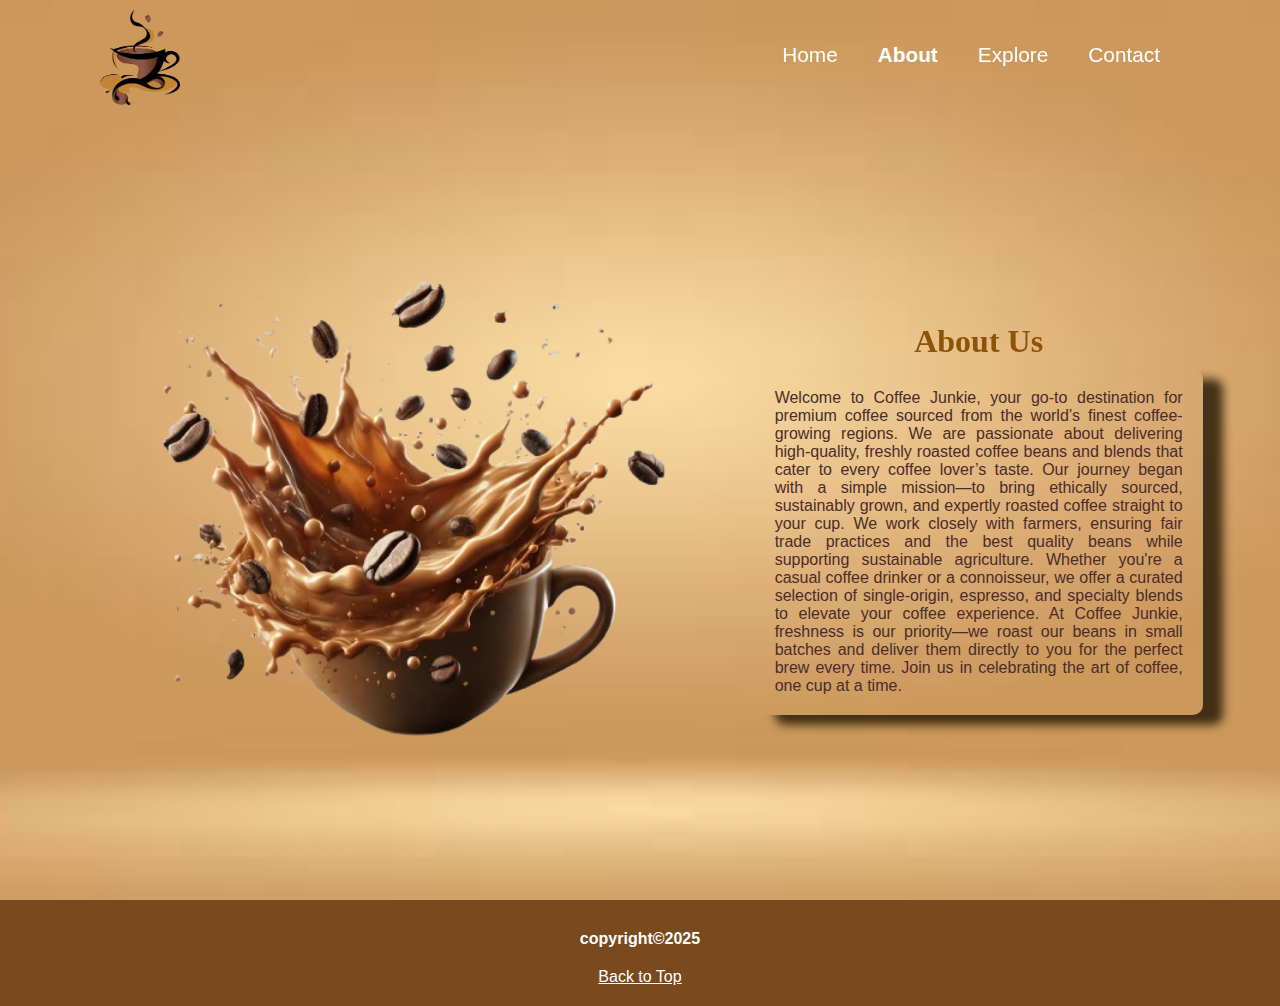
==== About.html @ 7769752b "First Commit" ====
<!DOCTYPE html>
<html lang="en">
<head>
    <meta charset="UTF-8">
    <meta name="viewport" content="width=device-width, initial-scale=1.0">

    <link rel="stylesheet" href="https://unpkg.com/aos@next/dist/aos.css" />
    <link rel="stylesheet" href="style.css">

    <title>About Page</title>
</head>
<body>
    <header>
    <nav>
        <div class="nav-container">
            <div class="logo">
            <img src="/images/cup.png" alt="Cup">
        </div>

    <div class="menu-toggle">☰ Menu</div>

    <div class="links">
    <ul>
        <li data-aos="fade-up" data-aos-duration="'1200"><a href="index.html">Home</a></li>
        <li class="active" data-aos-duration="'1200" data-aos-delay="100"><a href="About.html">About</a></li>
        <li  data-aos="fade-up" data-aos-duration="'1200" data-aos-delay="200"><a href="num.html">Explore</a></li>
        <li data-aos="fade-up" data-aos-duration="'1200" data-aos-delay="300"><a href="contact.html">Contact</a></li>
    </ul>
    </div>
    </div>
    </nav>

    <div class="middle">
        
        <div class="image">   
        <img src="/images/background.png" data-aos="zoom-in-left" data-aos-duration="3000" id="logo" alt="coffee beans" width="100%"><br>
        </div>
        <div class="content">
            <h2 data-aos="fade-right" data-aos-duration="'1200" data-aos delay="400">About Us</h2>
            <p>Welcome to Coffee Junkie, your go-to destination for premium coffee sourced from the world’s finest coffee-growing regions. We are passionate about delivering high-quality, freshly roasted coffee beans and blends that cater to every coffee lover’s taste.

                Our journey began with a simple mission—to bring ethically sourced, sustainably grown, and expertly roasted coffee straight to your cup. We work closely with farmers, ensuring fair trade practices and the best quality beans while supporting sustainable agriculture.
                
                Whether you're a casual coffee drinker or a connoisseur, we offer a curated selection of single-origin, espresso, and specialty blends to elevate your coffee experience. At Coffee Junkie, freshness is our priority—we roast our beans in small batches and deliver them directly to you for the perfect brew every time.
                
                Join us in celebrating the art of coffee, one cup at a time. </p>
        </div>
    </div>
    

    </header>
    <div class="footer">
        <p>copyright&copy;2025</p>
        
        <a href="About.html" style="color: white;">Back to Top</a>
       
    </div>
      <script src="https://unpkg.com/aos@next/dist/aos.js"></script>
      <script>
        AOS.init();
      </script>
    <script>
        document.addEventListener("DOMContentLoaded", function() {
            const menuToggle = document.querySelector(".menu-toggle");
            const navMenu = document.querySelector(".nav-container ul");
    
            menuToggle.addEventListener("click", function() {
                navMenu.classList.toggle("show");
            });
        });
    </script>
    
</body>
</html>
---- style.css ----
@import url('https://fonts.googleapis.com/css2?family=Protest+Riot&display=swap');
*{
    padding: 0;
    margin: 0;
    font-family: Arial, Helvetica, sans-serif;
    box-sizing: border-box;
}

/* main page */
header{
width: 100%;
height: 100vh;
background-image: url(/images/back.jpeg);
background-position: center;
background-repeat: no-repeat;
background-size: cover;
overflow: hidden;

}

.nav{
width:60%;
height:10vh;
}
.nav-container{
    position: relative;
    width:100%;
    height:100%;
    display:flex;
    justify-content: space-between;
    align-items: center;
}
.nav-container .logo img{
margin-left:100px;
margin-top: 10px;
width:80px;

}
.nav-container ul{
    display: flex;
    list-style: none;
    padding-right: 100px;
    width:100%;
    justify-content: flex-end;
   
}
.nav-container ul li {
    position: relative;
   margin:10px;
    cursor: pointer;
}


.links a::before{
    content: "";
    position:absolute;
    top:0;
    left:0;
    width:100%;
    height:100%;
    border-radius: 5px;
    transform: scale(0);
    border: 2px solid transparent;
    transition: transform 0.3s ease, border-color  0.3s ease;

}
.links a:hover::before{
    transform: scale(1.2);
    border-color: whitesmoke;
    
} 
.links a{
color: white;
text-decoration: none;
font-size: 1.3rem;
padding: 10px;
display: flex;
}
.active{
    font-weight: bold;
}


.middle{
    width:100%;
    height:90vh;
    justify-content:space-evenly ;
    display: flex;
    align-items: center;
}
.image{
    width: 600px;
  transform: translate(40px,40px);
}
.content{
    width:35%;
    color: white;
}
.content h2{
    color: rgb(139, 84, 6);
    font-size: 2rem;
    font-weight: 800;
    
}
.content h1{
    font-size: 4.5rem;
    font-family: "Protest Riot", serif;
    font-weight: 100;
    text-shadow: 1px 1px 2px rgb(125, 57, 29), -1px -1px 2px rgb(150, 101, 3);
}
.content h1 span{
    font-size: 5rem;
    color:rgb(139, 84, 6);
    font-family: "Protest Riot", serif;
    font-weight: 100;
}
.content p{
   
    color: #4a2c2a; /* Deep brown text for a coffee feel */
    text-align: justify;
    font-family: 'Poppins', sans-serif;
    box-shadow: 20px 10px 10px rgba(27, 17, 1, 0.775);
    border-radius: 10px;
    padding: 20px;
}

section{
    width: 80%;
    margin:80px auto;
   
}
.details{
    text-align: center;
    font-size: 4ymin;
    color: brown;
}
.details h1{
    font: 2.5rem serif;
    color: rgb(139, 84, 6);
    text-shadow: 1px 1px 2px rgb(125, 57, 29), -1px -1px 2px white;
}
.row{
    display: flex;
    align-items: stretch;
    /* width:100%; */
    justify-content: space-between; 
    gap:20px;
    
}
.col{
flex:1;
width: 300px;
/* height: 500px; */
display: flex;
flex-direction:column;
text-align:center;
padding: 20px;
/* max-width: 30%; */
justify-content: space-between; 
background-color:rgba(109, 65, 3, 0.836);
border-radius: 8px;
box-shadow: 0 2px 10px rgba(241, 138, 4, 0.1);
transition: box-shadow 0.3s ease;
}
.col:hover {
    box-shadow: 0 6px 18px rgba(82, 54, 3, 0.899);
}

.col img{
    width: 200px; 
    height: 200px; 
    object-fit: cover; 
    display: block;
    margin-left: 40px;
     
}
.col p{
    flex-grow: 1;
}
h2{
    font-size: 3vmin;
    color:rgba(250, 250, 250, 0.899);
    margin:2%;
    font-family:'Times New Roman', Times, serif ;
    text-align: center;
}
p{
    color:white;
    text-align: left;
    font-family: Arial, Helvetica, sans-serif;  
    padding: 10px;
}

.details-button {
    margin-top:auto ;
    padding: 10px 20px;
    font-size: 16px;
    font-weight: bold;
    color: white;
    background: linear-gradient(135deg, #a84d12, #823b0c);
    border: none;
    border-radius: 25px;
    text-decoration: none;
    transition: all 0.3s ease;
    box-shadow: 0px 5px 10px rgba(0, 0, 0, 0.2);
    align-self:flex-start;
    
}

.details-button:hover {
    background: linear-gradient(135deg, #c85e18, #a14d0e);
    box-shadow: 0px 8px 15px rgba(0, 0, 0, 0.3);
    transform: translateY(-2px);
}

.details-button:active {
    transform: translateY(2px);
}


   

.footer {
    background-color: #7a4a1e; /* Coffee brown background */
    color: white;
    text-align: center; /* Align content to center */
    padding: 20px 0;
    font-size: 16px;
    position: relative;
}

.footer p {
    display: block;
    text-align: center;
    margin-bottom: 10px; /* Adds space between text and button */
    font-weight: bold;
}
.back{
    color: aliceblue;
    text-decoration: none;
}

/* about page styling */
.about details{
    display: flex;
    color: white;
    align-items: center;
    width:100%;
    justify-content: space-between; 
}


/* contact page styling */
.contact{
    position: relative;
    min-height: 100vh;
    display: flex;
    justify-content: center;
    align-items: center;
    flex-direction: column;
    background:url(/images/contactback.jpeg);
    background-size: cover; 
   
}
.contactclass{
    max-width: 800px;
    text-align: center;

}
.contactclass h2{
    font-size: 36px;
    font-weight: 500;
    color:#fff;
}
.contactclass p{
    font-weight: 300;
    font-size: 18px;
    color:#fff;
}
.container{
    width:100%;
    display: flex;
    justify-content: center;
    align-items: center;
    margin-top: 30px;
}
.contactinfo{
    width:50%;
    display: flex;
    flex-direction: column;
}
.box{
    position: relative;
    padding: 20px 0;
    display: flex;
}
.icon{
    min-width: 60px;
    height: 60px;
    background: #fff;
    display: flex;
    justify-content: center;
    align-items: center;
    border-radius: 50%;
    font-size: 22px;
}
.text{
    display: flex;
    margin-left: 20px;
    font-size: 16px;
    color: #fff;
    flex-direction: column;
    font-weight: 300;
}
h3{
    font-weight: 500;
    color: #eff5f6;
}
.contactform{
    width: 40%;
    padding: 40px;
    background: #fff;
}
.contactform h2{
    font-size: 30px;
    color: #333;
    font-weight: 500;
}
.inputbox{
    position: relative;
    width:100%;
    margin-top: 10px;
}
.inputbox input,textarea{
    width:100%;
    padding: 5px 0;
    font-size: 16px;
    margin:10px 0;
    border:none;
    border-bottom: 2px solid #713204e6;
    outline: none;
    resize: none;
}
.inputbox span{
    position: absolute;
    left: 0;
    padding: 5px 0;
    font-size: 16px;
    margin:10px 0;
    pointer-events: none;
    transition: 0.5s;
    color: #666;
}
.inputbox input:focus~span,
.inputbox  input:valid~span,
.inputbox  textarea:focus~span,
.inputbox  textarea:valid~span
{
    color: #e91e63;
    font-size: 12px;
    transform: translateY(-20px);

}

button
 {
    width:100px;
    background: #8c5701f3;
    color: #fff;
    border: none;
    border-radius: 5px;
    cursor: pointer;
    padding: 10px;
    font-size: 18px;
 }
 button:hover {
    background: linear-gradient(45deg, #A0522D, #D2691E); /* Lighter Coffee Gradient */
    transform: translateY(-2px);
    box-shadow: 0 6px 10px rgba(0, 0, 0, 0.4);
}

button:active {
    background: linear-gradient(45deg, #5a2e0a, #8B4513); /* Darker Press Effect */
    transform: scale(0.96);
    box-shadow: 0 3px 5px rgba(0, 0, 0, 0.4);
}

/* Explore Page styling */
.upper{
    background-color: #7a4a1e;
}
.num{
    width: 100vw;
    height:100vh;
    
}
.storeheader {
    margin-top: 50px;    
}

.storeheader h1 {
    text-align: center;
    font-size: 48px;
    font-weight: bold;
    color: black;
    text-shadow: 3px 3px 0px #c9a47c, 6px 6px 0px rgba(0, 0, 0, 0.2);
}

.searchbar {
    display: flex;
    justify-content: center;
    align-items: center;
    margin-top: 20px;
}

.searchbar input {
    width: 300px;
    padding: 10px;
    border: 2px solid#cd6b03;
    border-radius: 25px 0 0 25px;
    font-size: 16px;
    outline: none;
}

.searchbar button {
    background-color: #cd6b03;
    border: 2px solid #c9a47c;
    padding: 10px;
    height:41.6px;
    border-radius: 0 25px 25px 0;
    cursor: pointer;
}

.searchbar button img {
    width: 20px;
    height: 20px;
}
.storebackground {
    width:100vw;
    height: 100vh; 
    margin: 20px 0;
    background-image: url(/images/store.jpeg); 
    background-size: cover;
    background-position: center;
    background-repeat: no-repeat;
    display: flex;
    justify-content: center;
    align-items: center;
}
.sales {
    background: rgba(255, 255, 255, 0.1);
    backdrop-filter: blur(10px);
    -webkit-backdrop-filter: blur(10px);
    padding: 30px;
    border-radius: 15px;
    box-shadow: 0 4px 10px rgba(0, 0, 0, 0.2);
    text-align: center;
    width: 80%;
    max-width: 800px;
}
h1 {
    margin-bottom: 20px;
    color: rgba(255, 255, 255, 0.822);
}
.cards {
    display: inline-flex;
    justify-content: justify;
    flex-wrap: wrap;
    gap: 25px;
    
}
.card {
    background: rgba(255, 255, 255, 0.2);
    padding: 20px;
    border-radius: 10px;
    width: 30%;
    min-width: 200px;
    text-align: center;
    box-shadow: 0 2px 5px rgba(0, 0, 0, 0.2);
    transition: transform 0.3s;
}

.card h2 {
    margin: 0;
    font-size: 1.5rem;
}

.card p {
    font-size: 1.2rem;
    margin-top: 10px;
    text-align: center;
}
.card img {
    width: 100px;
    height:100px;
    border-radius: 60px;
    box-shadow: 0px 4px 20px rgba(0, 0, 0, 0.2);
    margin-bottom: 10px;
}





/* Responsive Styles */

@media (max-width: 1024px) {
    .nav-container {
        flex-direction: column;
        align-items: center;
    }
    .nav-container ul {
        padding-right: 0;
        justify-content: center;
    }
    .content {
        width: 80%;
        text-align: center;
    }
    .middle {
        flex-direction: column;
        text-align: center;
        height: auto;
        padding: 20px;
    }
    .image {
        width: 90%;
        transform: none;
    }
    .content h1 {
        font-size: 3rem;
    }
    .content h2 {
        font-size: 1.8rem;
    }
    .row {
        flex-direction: column;
        align-items: center;
    }
    .col {
        width: 80%;
        max-width: 100%;
        margin-bottom: 20px;
    }
    .image img {
        width: 100%;
    }
    .sales {
        width: 90%;
        margin: auto;
        display: flex;
        flex-wrap: wrap;
        justify-content: center;
    }
    .sales .card {
        width: 45%;
        margin: 5px;
    }
}

@media (max-width: 768px) {
    .nav-container {
        display: flex;
        flex-direction: column;
        align-items: center;
    }
    .logo {
        text-align: center;
        width: 100%;
        margin-bottom: 10px;
    }
    .logo img {
        display: block;
        margin: 0 auto;
    }
    .menu-toggle {
        display: block;
        background-color: #7a4a1e;
        color: white;
        padding: 10px;
        text-align: center;
        cursor: pointer;
        font-size: 1.2rem;
        width: 100%;
    }
    .image {
        width: 90%;
        transform: none;
    }
    .nav-container ul {
        display: none;
        flex-direction: column;
        text-align: center;
        width: 100%;
        background: #7a4a1e;
    }
    .nav-container ul.show {
        display: flex;
    }
    .links a {
        font-size: 1.1rem;
        padding: 8px;
        display: block;
        color: white;
        text-decoration: none;
    }
    .content h1 {
        font-size: 2.5rem;
    }
    .content h2 {
        font-size: 1.5rem;
    }
    .content p{
        font-size: 12px;
    }
    .image img {
        width: 70%;
    }
    .searchbar input {
        width: 200px;
    }
    .storeheader h1 {
        font-size: 36px;
    }
    .card {
        width: 90%;
    }
    .sales {
        width: 100%;
        padding: 10px;
        display: flex;
        flex-wrap: wrap;
        justify-content: center;
    }
    .sales .card {
        width: 100%;
    }
    .storebackground{
        height: fit-content;
      }
    .footer {
        font-size: 14px;
    }
}

@media (max-width: 480px) {
    .nav-container {
        padding: 10px;
    }
    .logo {
        text-align: center;
    }
    .content h1 {
        font-size: 2rem;
    }
    .content h2 {
        font-size: 1.3rem;
    }
    .content p{
        font-size: 10px;
    }
    .searchbar input {
        width: 150px;
    }
    .storeheader h1 {
        font-size: 28px;
    }
    
    .col {
        width: 100%;
    }
    .contactform {
        width: 90%;
    }
    .image img {
        width: 70%;
    }
    .sales {
        width: 100%;
        padding: 5px;
        text-align: center;
        display: flex;
        flex-direction: column;
        align-items: center;
    }
    .sales .card {
        width: 100%;
    }
  .storebackground{
    height: fit-content;
  }
    
}

/* Hide menu icon on larger screens */
@media (min-width: 769px) {
    .menu-toggle {
        display: none;
    }
}
@media (max-width: 1025px) {
    .image img {
        width: 20%;
    }
    .logo {
        text-align: center;
        width: 100%;
        margin-bottom: 10px;
    }
    .logo img {
        display: block;
        margin: 0 auto;
    }
    .content h1 {
        font-size: 2rem;
    }
    .content h2 {
        font-size: 1.5rem;
    }
    .content p{
        font-size: 12px;
    }

}
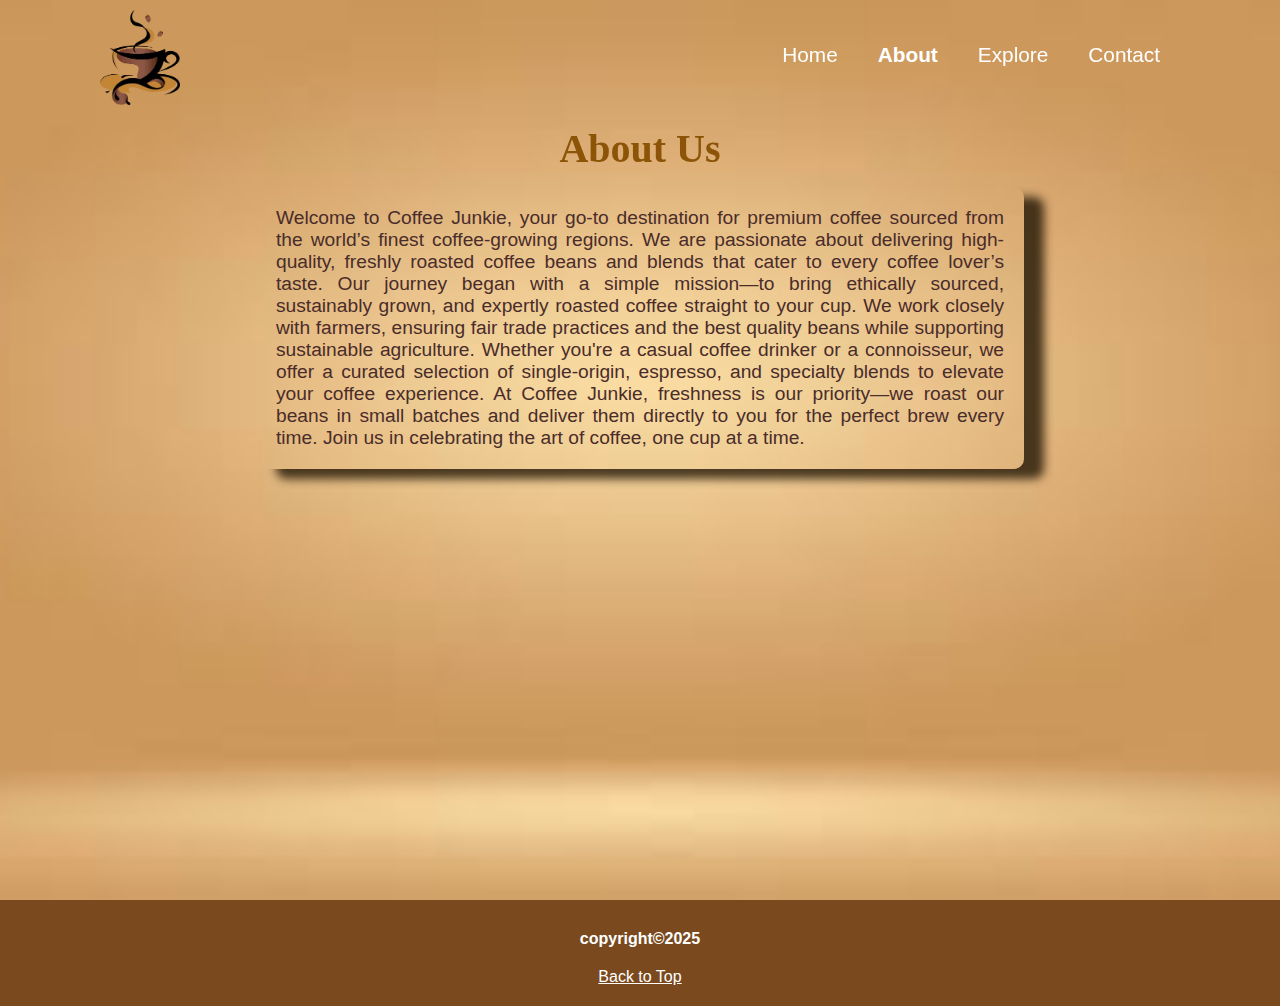
==== commit dafba3ce: "changes made in image" ====
--- a/About.html
+++ b/About.html
@@ -14,7 +14,7 @@
     <nav>
         <div class="nav-container">
             <div class="logo">
-            <img src="/images/cup.png" alt="Cup">
+            <img src="images/cup.png" alt="Cup">
         </div>
 
     <div class="menu-toggle">☰ Menu</div>
@@ -32,9 +32,9 @@
 
     <div class="middle">
         
-        <div class="image">   
-        <img src="/images/background.png" data-aos="zoom-in-left" data-aos-duration="3000" id="logo" alt="coffee beans" width="100%"><br>
-        </div>
+        <!-- <div class="image">   
+        <img src="images/background.png" data-aos="zoom-in-left" data-aos-duration="3000" id="logo" alt="coffee beans" width="100%"><br>
+        </div> -->
         <div class="content">
             <h2 data-aos="fade-right" data-aos-duration="'1200" data-aos delay="400">About Us</h2>
             <p>Welcome to Coffee Junkie, your go-to destination for premium coffee sourced from the world’s finest coffee-growing regions. We are passionate about delivering high-quality, freshly roasted coffee beans and blends that cater to every coffee lover’s taste.
--- a/style.css
+++ b/style.css
@@ -10,7 +10,7 @@
 header{
 width: 100%;
 height: 100vh;
-background-image: url(/images/back.jpeg);
+background-image: url('images/back.jpeg');
 background-position: center;
 background-repeat: no-repeat;
 background-size: cover;
@@ -93,12 +93,13 @@
   transform: translate(40px,40px);
 }
 .content{
-    width:35%;
+    width:60%;
+    height: 90vh;
     color: white;
 }
 .content h2{
     color: rgb(139, 84, 6);
-    font-size: 2rem;
+    font-size: 2.5rem;
     font-weight: 800;
     
 }
@@ -119,6 +120,7 @@
     color: #4a2c2a; /* Deep brown text for a coffee feel */
     text-align: justify;
     font-family: 'Poppins', sans-serif;
+    font-size: 1.2rem;
     box-shadow: 20px 10px 10px rgba(27, 17, 1, 0.775);
     border-radius: 10px;
     padding: 20px;
@@ -154,6 +156,7 @@
 display: flex;
 flex-direction:column;
 text-align:center;
+align-items: center;
 padding: 20px;
 /* max-width: 30%; */
 justify-content: space-between; 
@@ -167,11 +170,9 @@
 }
 
 .col img{
-    width: 200px; 
-    height: 200px; 
-    object-fit: cover; 
-    display: block;
-    margin-left: 40px;
+    width: 100%; 
+    height: auto; 
+    
      
 }
 .col p{
@@ -258,7 +259,7 @@
     justify-content: center;
     align-items: center;
     flex-direction: column;
-    background:url(/images/contactback.jpeg);
+    background: url('images/contactback.jpeg');
     background-size: cover; 
    
 }
@@ -439,7 +440,7 @@
     width:100vw;
     height: 100vh; 
     margin: 20px 0;
-    background-image: url(/images/store.jpeg); 
+    background-image: url('images/store.jpeg'); 
     background-size: cover;
     background-position: center;
     background-repeat: no-repeat;
@@ -572,6 +573,7 @@
     .logo img {
         display: block;
         margin: 0 auto;
+        text-align: center;
     }
     .menu-toggle {
         display: block;
@@ -608,13 +610,13 @@
         font-size: 2.5rem;
     }
     .content h2 {
-        font-size: 1.5rem;
+        font-size: 1.4rem;
     }
     .content p{
-        font-size: 12px;
+        font-size:15px;
     }
     .image img {
-        width: 70%;
+        width: 90%;
     }
     .searchbar input {
         width: 200px;
@@ -643,37 +645,66 @@
     }
 }
 
-@media (max-width: 480px) {
+@media (max-width: 500px) {
     .nav-container {
         padding: 10px;
     }
-    .logo {
+    .menu-toggle{
+        font-size: 1.4rem;
+        padding:12px;
+    }
+    .nav-container ul{
+        width: 100%;
+        padding: 10px 0;
         text-align: center;
     }
+    .links a{
+        font-size: 1rem;
+        padding: 12px;
+    }
     .content h1 {
-        font-size: 2rem;
+        font-size: 2.5rem;
+    }
+    .content{
+        width: fit-content;
+        height: 50px;
     }
     .content h2 {
-        font-size: 1.3rem;
+        font-size: 1.2rem;
     }
     .content p{
-        font-size: 10px;
+        font-size: 15px;
+    }
+    .image {
+        width: 850px; 
+        height: 850px; 
+      }
+      
+      .image img {
+        width: 100%; 
+        height: auto;
+      }
+
+    .col {
+        width: 100%;
+        max-width: 320px;
+    }
+    
+    .col h2{
+        font-size: 20px;
+    }
+    
+    .details-button{
+        font-size: 16px;
+        padding: 12px 12px;
+    }
+    
+    .storeheader h1{
+        font-size: 24px;
     }
     .searchbar input {
         width: 150px;
-    }
-    .storeheader h1 {
-        font-size: 28px;
-    }
-    
-    .col {
-        width: 100%;
-    }
-    .contactform {
-        width: 90%;
-    }
-    .image img {
-        width: 70%;
+        font-size: 14px;
     }
     .sales {
         width: 100%;
@@ -686,8 +717,9 @@
     .sales .card {
         width: 100%;
     }
-  .storebackground{
-    height: fit-content;
+  .footer{
+    font-size: 12px;
+    padding: 10px;
   }
     
 }
@@ -698,27 +730,3 @@
         display: none;
     }
 }
-@media (max-width: 1025px) {
-    .image img {
-        width: 20%;
-    }
-    .logo {
-        text-align: center;
-        width: 100%;
-        margin-bottom: 10px;
-    }
-    .logo img {
-        display: block;
-        margin: 0 auto;
-    }
-    .content h1 {
-        font-size: 2rem;
-    }
-    .content h2 {
-        font-size: 1.5rem;
-    }
-    .content p{
-        font-size: 12px;
-    }
-
-}